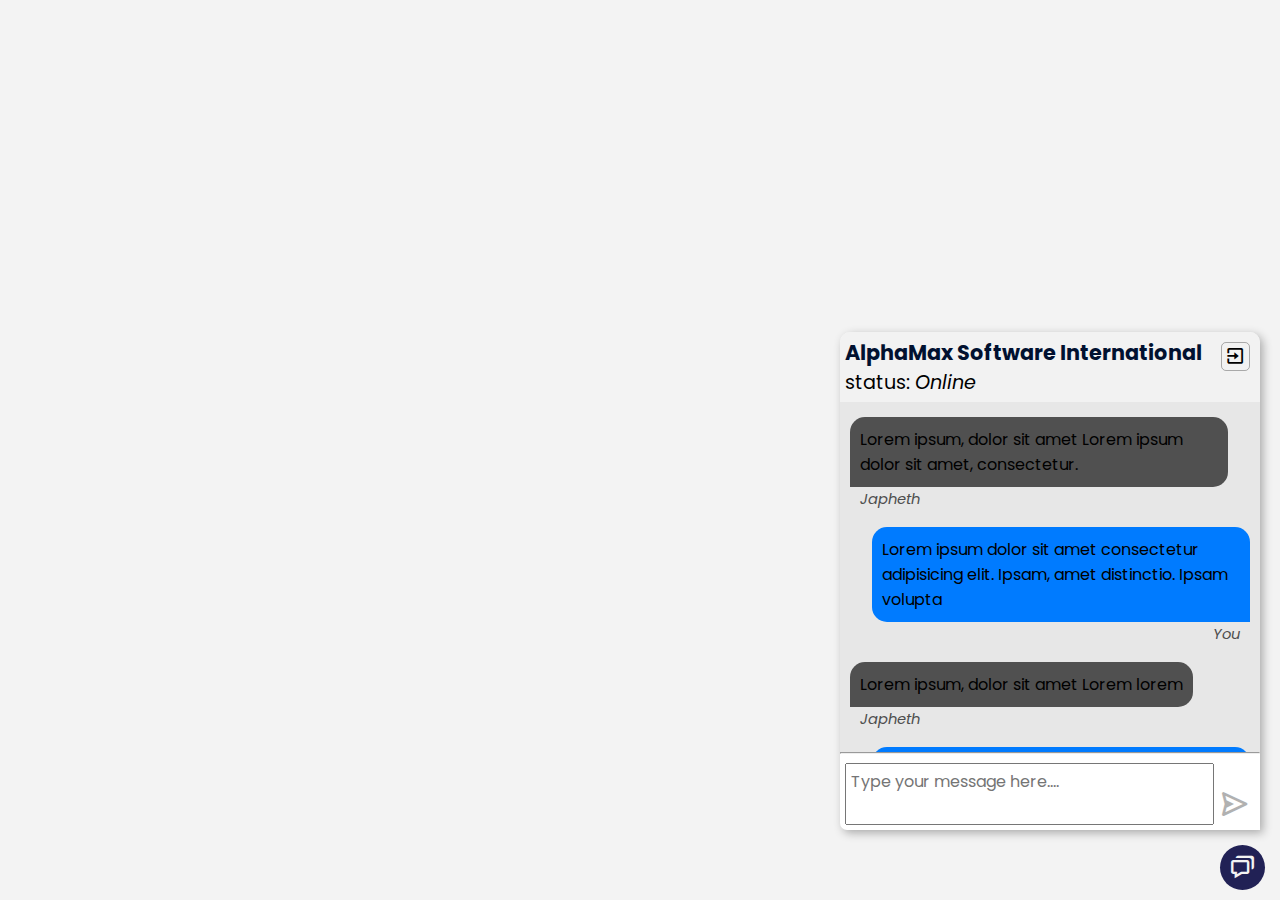
==== index.html @ 76e05b18 "Trial Pull" ====
<!DOCTYPE html>
<html lang="en">
<head>
    <meta charset="UTF-8">
    <meta name="viewport" content="width=device-width, initial-scale=1.0">
    <title>Chatbot v2.0</title>
    <link rel="stylesheet" href="style.css">
    <link href="https://fonts.googleapis.com/css2?family=Poppins:wght@200;300;500;600&display=swap" rel="stylesheet">
    <link rel="stylesheet" href="https://cdn.jsdelivr.net/npm/boxicons@latest/css/boxicons.min.css">
</head>
<body>
    <div class="icon">
        <i class='bx bx-chat active' id="open-chat"></i>
        <i class='bx bx-x' id="close-chat"></i>
    </div>
    <div class="container active">
        <div class="header">
            <i class='bx bx-exit' id="exitBtn"></i>
            <h2 class="title">AlphaMax Software International</h2>
            <p class="status">
                status: <span>Online</span> 
            </p>
        </div>
        <!-- Default Page -->
        <!-- <div class="body-container">
            <p>Share You Queries Here And We Will Get Back To You As Soon As Possible...</p>
            
            <div class="user_name cont">
                <span>Full Name</span>
                <input type="text" class="full-name" placeholder="e.g. John Doe">
            </div>
            <div class="user_email cont">
                <span>Email Address</span>
                <input type="text" class="email-add" placeholder="e.g. johndoe123@gmail.com">
            </div>
            <hr>
            <div class="start-buttons cont">
                <button type="button" id="start_convo">Start Conversation</button>
            </div>
        </div> -->
        
        <div class="chat-screen">
            <div class="receive-chat">
                Lorem ipsum, dolor sit amet Lorem ipsum dolor sit amet, consectetur.
                <p class="receive-name">Japheth</p>
            </div>
            <div class="send-chat">
                Lorem ipsum dolor sit amet consectetur adipisicing elit. Ipsam, amet distinctio. Ipsam volupta
                <p class="send-name">You</p>
            </div>
            <div class="receive-chat">
                Lorem ipsum, dolor sit amet Lorem lorem 
                <p class="receive-name">Japheth</p>
            </div>
            <div class="send-chat">
                Lorem ipsum dolor sit amet consectetur adipisicing elit. Ipsam, amet distinctio. Ipsam volupta
                <p class="send-name">You</p>
            </div>
        </div>
        <hr id="horizontal">
        <div id="input-container">
            <textarea id="input-textarea" placeholder="Type your message here...." rows="2"></textarea>
            <i class='bx bx-send' id="send-msg"></i>
        </div>
    </div>
    <script>
        
    </script>

</body>
</html>
---- style.css ----
*{
    margin: 0;
    padding: 0;
    box-sizing: border-box;
    font-family: 'Poppins', sans-serif;
    font-size: 1em;
}
body{
    background: #f3f3f3;
}
.icon{
    position: absolute;
    bottom: 10px;
    width: 45px;
    height: 45px;
    color: #f3f3f3;
    background: rgb(33, 33, 85);
    right: 15px;
    border-radius: 50%;
    padding: 5px;
    display: flex;
    align-items: center;
    justify-content: center;
    cursor: pointer;
    transition: all .6s;
}
.icon:hover{
    background: rgb(49, 49, 124);
    box-shadow: 5px 5px 10px rgba(0, 0, 0, 0.3);
}
.icon i{
    position: absolute;
    display: flex;
    align-items: center;
    justify-content: center;
    font-size: 1.7em;
    border-radius: 50%;
    opacity: 0;
    transition: all .5s;
}
.icon i.active{
    opacity: 1;
}
.container{
    display: none;
    position: absolute;
    width: 420px;
    background: #fff;
    bottom: 70px;
    right: 20px;
    transform: scale(.5);
    opacity: 0;
    box-shadow: 3px 3px 10px rgba(0, 0, 0, 0.3);
    border-top-left-radius: 10px;
    border-bottom-left-radius: 7px;
    border-top-right-radius: 10px;
    transition: all 0.5s;
}
.container.active{
    display: block;
    transform: scale(1);
    opacity: 1;
}
.container .header{
    position: relative;
    padding: 5px;
    border-top-left-radius: 10px;
    border-top-right-radius: 10px;
    width: 100%;
    background: rgba(235, 235, 235, 0.651);
}
.header i{
    position: absolute;
    right: 10px;
    top: 10px;
    font-size: 1.3em;
    padding: 3px;
    border-radius: 5px;
    border: 1px solid rgba(0, 0, 0, 0.3);
    transition: .6s ease;
    cursor: pointer;
}
.header i:hover{
    background: #020b1d;
    color: #fff;
}
.header .title{
    font-size: 1.3em;
    color: #011130;
}
.header .status{
    font-size: 1.2em;
    display: inline;
}
.header .status span{
    font-style: italic;
}
.body-container{
    display: flex;
    flex-direction: column;
    padding: 20px 10px;
}
.body-container p{
    color: #4e4e4e;
    padding-bottom: 10px;
}
.body-container .cont{
    display: flex;
    flex-direction: column;
    justify-content: center;
    margin: 10px;
}
.body-container .cont span{
    font-style: italic;
    color: #313131;
    letter-spacing: 1.2px;
}
.body-container .cont input{
    padding: 1px 5px;
    color: #202020;
}
.body-container hr{
    width: 100%;
    margin-top: 40px;
}
.body-container .start-buttons{
    padding: 10px;
}
.start-buttons button{
    padding: 2px;
    background: #1045af;
    color: #f3f3f3;
    font-size: 1.2em;
    border: none;
    outline: none;
    border-radius: 5px;
    cursor: pointer;
    transition: all .6s;
}
.start-buttons button:hover{
    background: #2461db;
    box-shadow: 5px 5px 10px rgba(0, 0, 0, 0.3);
}
/* For the chat typing conversations */
.chat-screen{
    width: 100%;
    height: 350px;
    background: rgb(231, 231, 231);
    overflow-y: auto;
    padding-top: 10px;
}
.receive-chat{
    border-top-left-radius: 15px;
    border-top-right-radius: 15px;
    border-bottom-right-radius: 15px;
    margin: 5px auto 40px 10px;
    max-width: 90%;
    width: fit-content;
    padding: 10px;
    background: #505050;
    position: relative;
}
.receive-chat .receive-name{
    position: absolute;
    left: 10px;
    bottom: -23px;
    font-size: 0.92em;
    font-style: italic;
    color: #4e4e4e;
}
.send-chat{
    border-top-left-radius: 15px;
    border-top-right-radius: 15px;
    border-bottom-left-radius: 15px;
    margin: 5px 10px 40px auto;
    max-width: 90%;
    padding: 10px;
    width: fit-content;
    background: #007bff;
    position: relative;
}
.send-chat .send-name{
    position: absolute;
    right: 10px;
    bottom: -23px;
    font-size: 0.92em;
    font-style: italic;
    color: #4e4e4e;
}


/* User Chat Input Area */
#input-container {
    display: flex;
    padding: 5px;
}
#horizontal{
    margin-bottom: 4px;
}
#input-container i{
    position: absolute;
    right: 10px;
    bottom: 10px;
    font-size: 2em;
    opacity: 0.3;
}
#input-container i.active{
    opacity: 1;
    color: #007bff;
}

textarea {
    width: 90%;
    resize: none;
    padding: 5px;
    color: #4e4e4e;
}
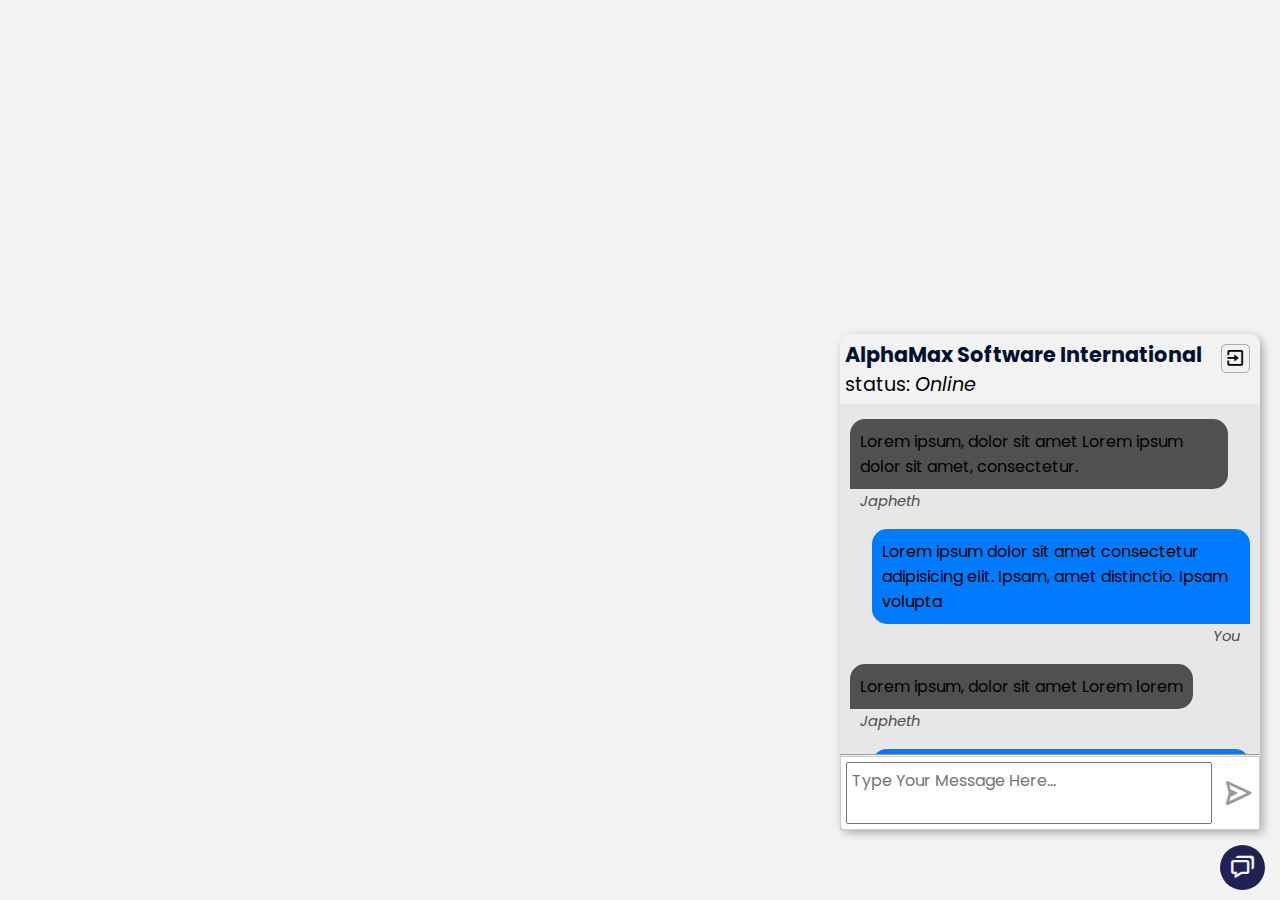
==== commit 2d2bae9c: "Updated the Button opacity" ====
--- a/index.html
+++ b/index.html
@@ -59,13 +59,12 @@
         </div>
         <hr id="horizontal">
         <div id="input-container">
-            <textarea id="input-textarea" placeholder="Type your message here...." rows="2"></textarea>
+            <textarea id="input-textarea" placeholder="Type Your Message Here..."></textarea>
             <i class='bx bx-send' id="send-msg"></i>
         </div>
     </div>
-    <script>
-        
-    </script>
 
+<script src="script.js"></script>
+<script src="send-btn.js"></script>
 </body>
 </html>--- a/style.css
+++ b/style.css
@@ -192,26 +192,28 @@
 /* User Chat Input Area */
 #input-container {
     display: flex;
-    padding: 5px;
-}
-#horizontal{
-    margin-bottom: 4px;
-}
-#input-container i{
-    position: absolute;
-    right: 10px;
-    bottom: 10px;
+    align-items: center;
+    border: 1px solid #ccc;
+    padding: 5px;
+    position: relative;
+}
+  
+  #input-textarea {
+    width: 100%;
+    resize: none;
+    padding: 5px;
+    color: #4e4e4e;
+  }
+  
+.bx-send{
     font-size: 2em;
-    opacity: 0.3;
-}
-#input-container i.active{
+    opacity: 0.4;
+    margin-left: 10px;
+    cursor: not-allowed;
+}
+.bx-send.active{
+    color: #007bff;
+    cursor: pointer;
     opacity: 1;
-    color: #007bff;
-}
-
-textarea {
-    width: 90%;
-    resize: none;
-    padding: 5px;
-    color: #4e4e4e;
-}
+}
+  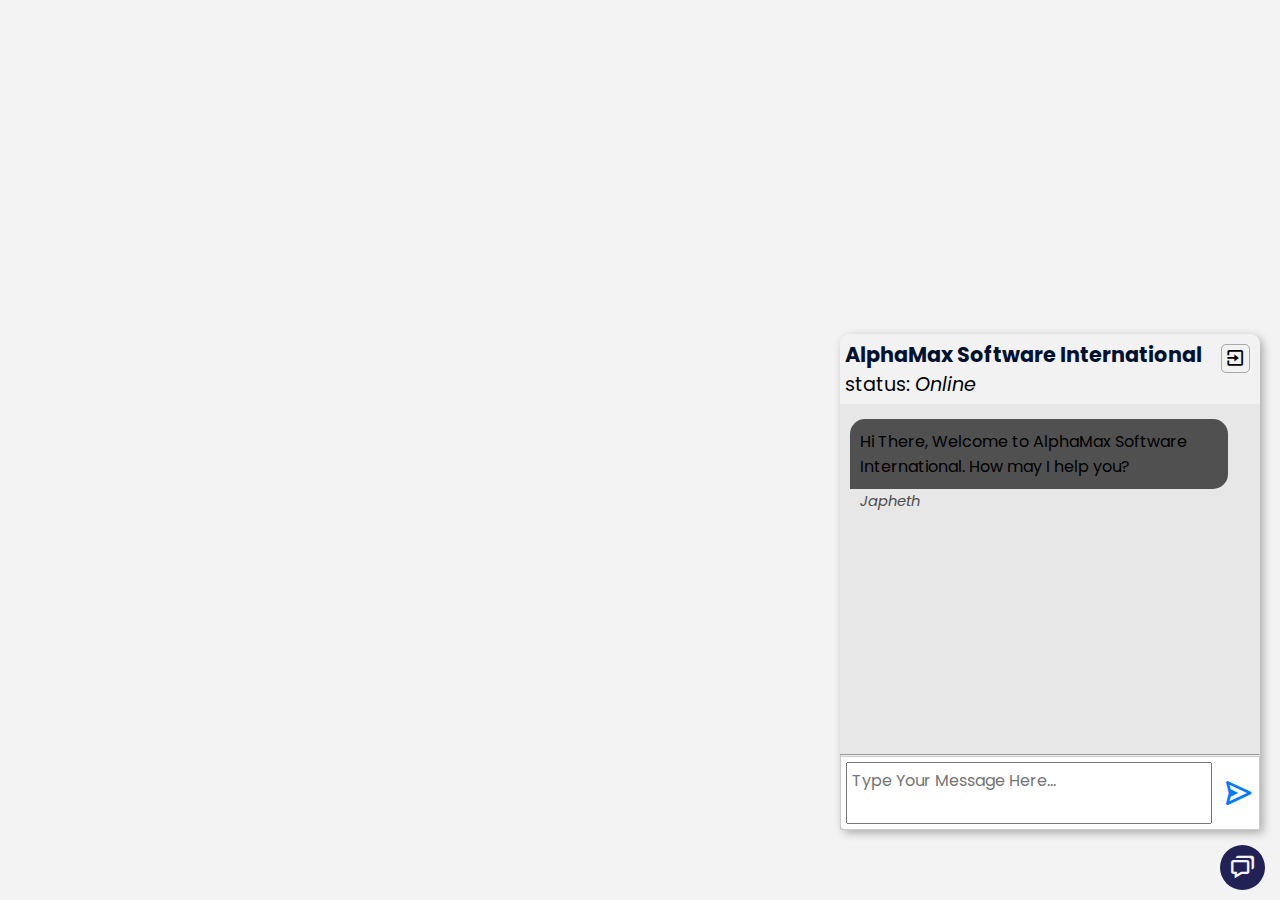
==== commit f2ae21f1: "Upladted the chat display convo" ====
--- a/index.html
+++ b/index.html
@@ -41,9 +41,10 @@
         
         <div class="chat-screen">
             <div class="receive-chat">
-                Lorem ipsum, dolor sit amet Lorem ipsum dolor sit amet, consectetur.
+                Hi There, Welcome to AlphaMax Software International. How may I help you?
                 <p class="receive-name">Japheth</p>
             </div>
+            <!--
             <div class="send-chat">
                 Lorem ipsum dolor sit amet consectetur adipisicing elit. Ipsam, amet distinctio. Ipsam volupta
                 <p class="send-name">You</p>
@@ -55,12 +56,12 @@
             <div class="send-chat">
                 Lorem ipsum dolor sit amet consectetur adipisicing elit. Ipsam, amet distinctio. Ipsam volupta
                 <p class="send-name">You</p>
-            </div>
+            </div> -->
         </div>
         <hr id="horizontal">
         <div id="input-container">
             <textarea id="input-textarea" placeholder="Type Your Message Here..."></textarea>
-            <i class='bx bx-send' id="send-msg"></i>
+            <i class='bx bx-send active' id="send-msg"></i>
         </div>
     </div>
 
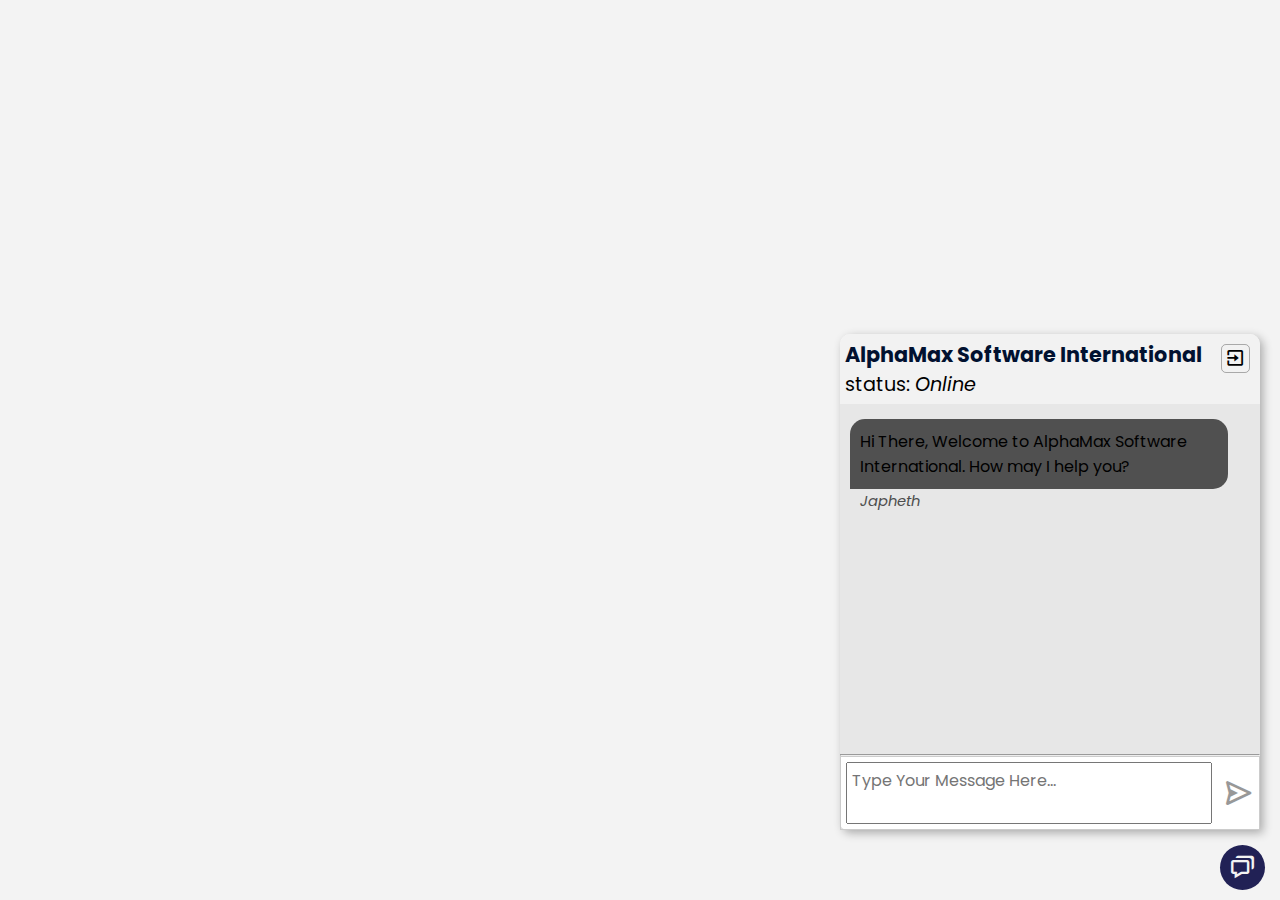
==== commit 89b938f5: "Upladted the chat display convo" ====
--- a/index.html
+++ b/index.html
@@ -61,7 +61,7 @@
         <hr id="horizontal">
         <div id="input-container">
             <textarea id="input-textarea" placeholder="Type Your Message Here..."></textarea>
-            <i class='bx bx-send active' id="send-msg"></i>
+            <i class='bx bx-send' id="send-msg"></i>
         </div>
     </div>
 
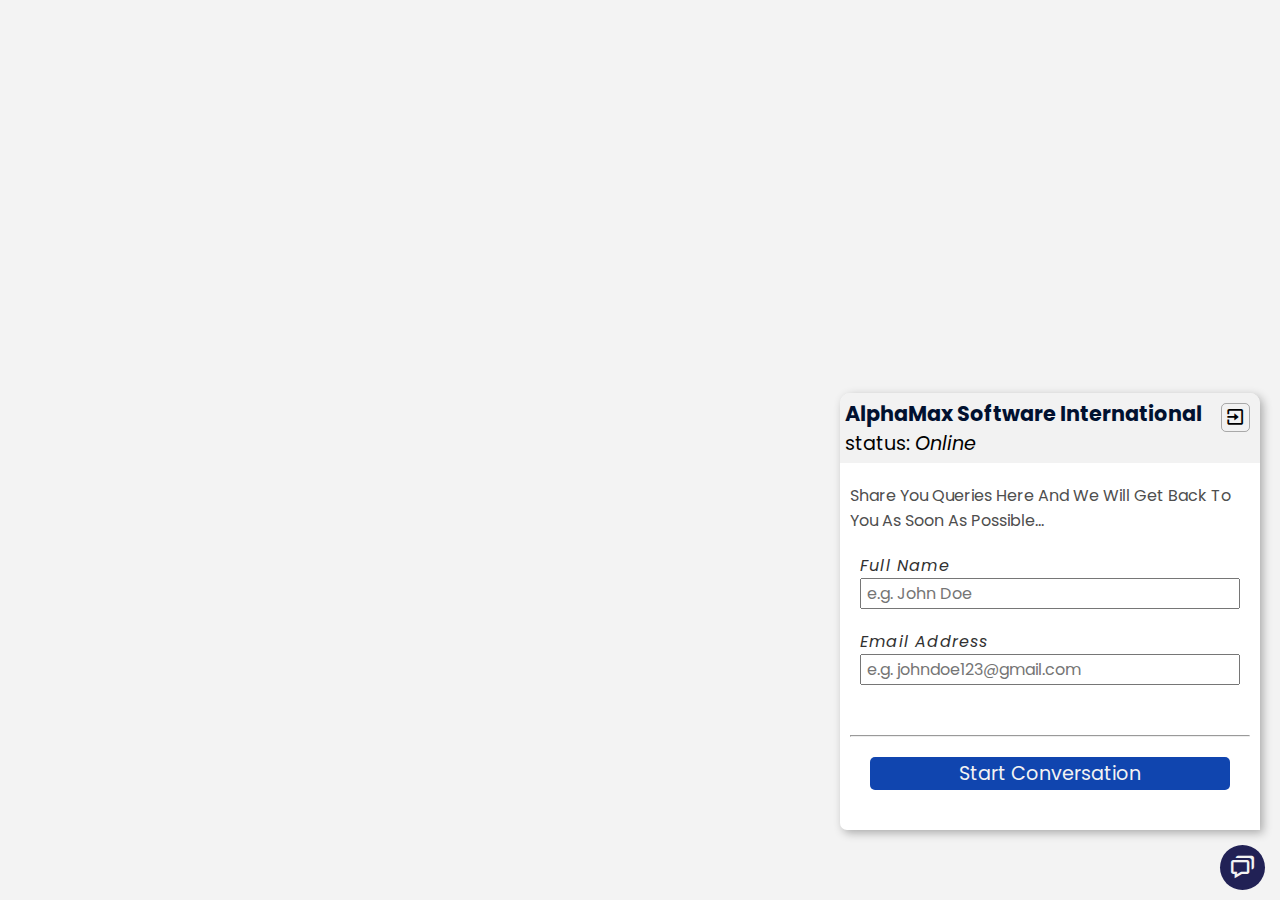
==== commit 9345195b: "chatbot update" ====
--- a/index.html
+++ b/index.html
@@ -22,7 +22,7 @@
             </p>
         </div>
         <!-- Default Page -->
-        <!-- <div class="body-container">
+        <div class="body-container">
             <p>Share You Queries Here And We Will Get Back To You As Soon As Possible...</p>
             
             <div class="user_name cont">
@@ -37,31 +37,21 @@
             <div class="start-buttons cont">
                 <button type="button" id="start_convo">Start Conversation</button>
             </div>
-        </div> -->
-        
-        <div class="chat-screen">
-            <div class="receive-chat">
-                Hi There, Welcome to AlphaMax Software International. How may I help you?
-                <p class="receive-name">Japheth</p>
+        </div>
+        <div class="chat-container active">
+            <div class="chat-screen">
+                <div class="receive-chat">
+                    <pre class="message">Hi There, Welcome to AlphaMax Software International. 
+How may I help you?</pre>
+                    <!-- <pre>pre> -->
+                    <p class="receive-name">Japheth</p>
+                </div>
             </div>
-            <!--
-            <div class="send-chat">
-                Lorem ipsum dolor sit amet consectetur adipisicing elit. Ipsam, amet distinctio. Ipsam volupta
-                <p class="send-name">You</p>
+            <hr id="horizontal">
+            <div id="input-container">
+                <textarea id="input-textarea" placeholder="Type Your Message Here..."></textarea>
+                <i class='bx bx-send' id="send-msg"></i>
             </div>
-            <div class="receive-chat">
-                Lorem ipsum, dolor sit amet Lorem lorem 
-                <p class="receive-name">Japheth</p>
-            </div>
-            <div class="send-chat">
-                Lorem ipsum dolor sit amet consectetur adipisicing elit. Ipsam, amet distinctio. Ipsam volupta
-                <p class="send-name">You</p>
-            </div> -->
-        </div>
-        <hr id="horizontal">
-        <div id="input-container">
-            <textarea id="input-textarea" placeholder="Type Your Message Here..."></textarea>
-            <i class='bx bx-send' id="send-msg"></i>
         </div>
     </div>
 
--- a/style.css
+++ b/style.css
@@ -100,6 +100,9 @@
     flex-direction: column;
     padding: 20px 10px;
 }
+.body-container.active{
+    display: none;
+}
 .body-container p{
     color: #4e4e4e;
     padding-bottom: 10px;
@@ -144,10 +147,16 @@
 /* For the chat typing conversations */
 .chat-screen{
     width: 100%;
-    height: 350px;
+    height: 300px;
     background: rgb(231, 231, 231);
     overflow-y: auto;
     padding-top: 10px;
+}
+.chat-container.active{
+    display: none;
+}
+.message {
+    white-space: pre-wrap;
 }
 .receive-chat{
     border-top-left-radius: 15px;
@@ -157,8 +166,9 @@
     max-width: 90%;
     width: fit-content;
     padding: 10px;
-    background: #505050;
-    position: relative;
+    background: #ccccccb4;
+    position: relative;
+    box-shadow: 5px 3px 10px rgba(0, 0, 0, 0.2);
 }
 .receive-chat .receive-name{
     position: absolute;
@@ -176,8 +186,9 @@
     max-width: 90%;
     padding: 10px;
     width: fit-content;
-    background: #007bff;
-    position: relative;
+    background: #0092557a;
+    position: relative;
+    box-shadow: -5px 3px 10px rgba(0, 0, 0, 0.2);
 }
 .send-chat .send-name{
     position: absolute;
@@ -187,8 +198,6 @@
     font-style: italic;
     color: #4e4e4e;
 }
-
-
 /* User Chat Input Area */
 #input-container {
     display: flex;
@@ -197,23 +206,23 @@
     padding: 5px;
     position: relative;
 }
-  
-  #input-textarea {
+#input-textarea {
     width: 100%;
     resize: none;
     padding: 5px;
     color: #4e4e4e;
-  }
-  
+}
 .bx-send{
     font-size: 2em;
-    opacity: 0.4;
+    /* visibility: hidden; */
+    opacity: .4;
     margin-left: 10px;
     cursor: not-allowed;
 }
 .bx-send.active{
     color: #007bff;
     cursor: pointer;
+    /* visibility: visible; */
     opacity: 1;
 }
   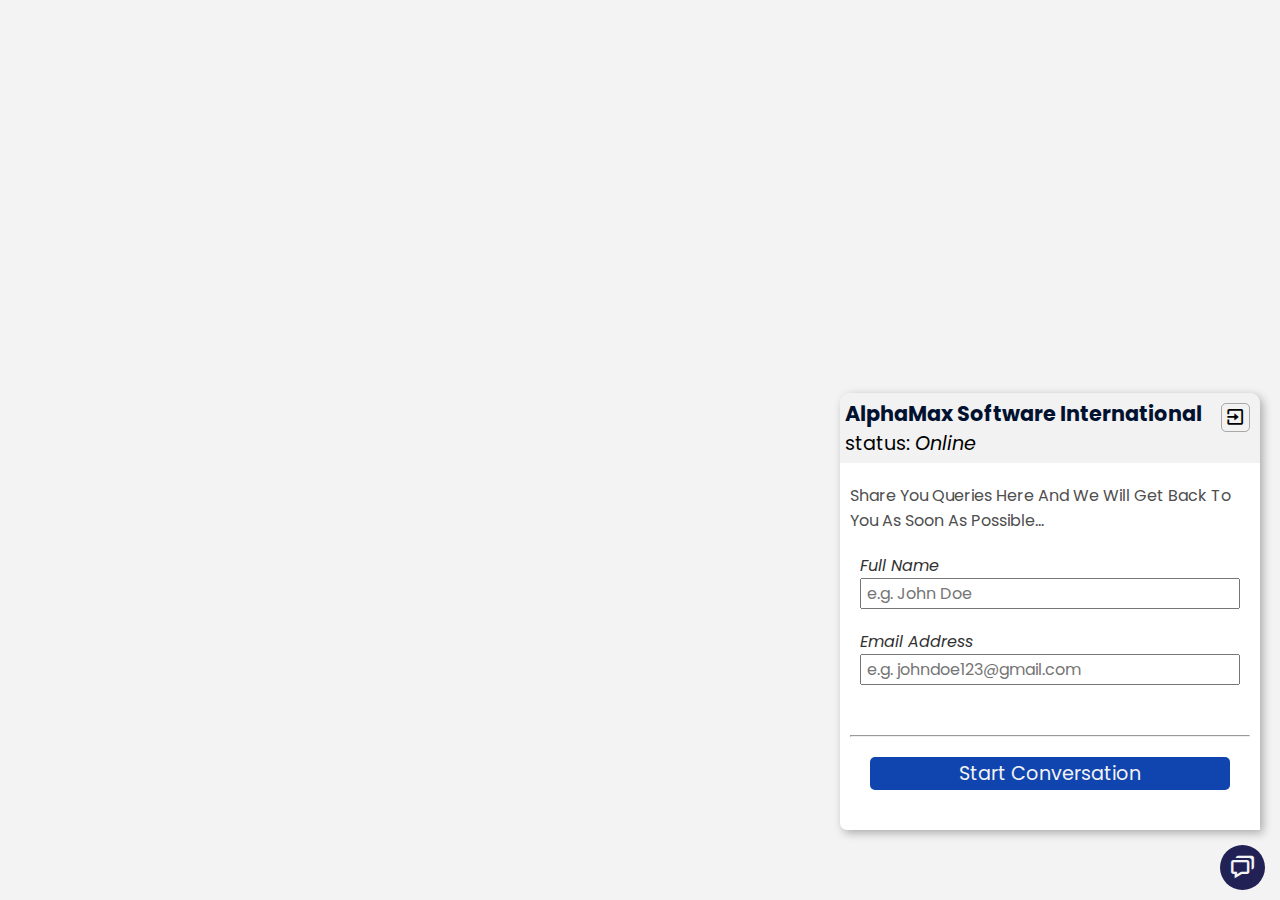
==== commit c04fd5bc: "Chatbot v2.0" ====
--- a/index.html
+++ b/index.html
@@ -40,12 +40,7 @@
         </div>
         <div class="chat-container active">
             <div class="chat-screen">
-                <div class="receive-chat">
-                    <pre class="message">Hi There, Welcome to AlphaMax Software International. 
-How may I help you?</pre>
-                    <!-- <pre>pre> -->
-                    <p class="receive-name">Japheth</p>
-                </div>
+                <!-- The chat conversation goes here...... -->
             </div>
             <hr id="horizontal">
             <div id="input-container">
--- a/style.css
+++ b/style.css
@@ -116,7 +116,6 @@
 .body-container .cont span{
     font-style: italic;
     color: #313131;
-    letter-spacing: 1.2px;
 }
 .body-container .cont input{
     padding: 1px 5px;
@@ -147,7 +146,7 @@
 /* For the chat typing conversations */
 .chat-screen{
     width: 100%;
-    height: 300px;
+    height: 350px;
     background: rgb(231, 231, 231);
     overflow-y: auto;
     padding-top: 10px;
@@ -224,5 +223,4 @@
     cursor: pointer;
     /* visibility: visible; */
     opacity: 1;
-}
-  +}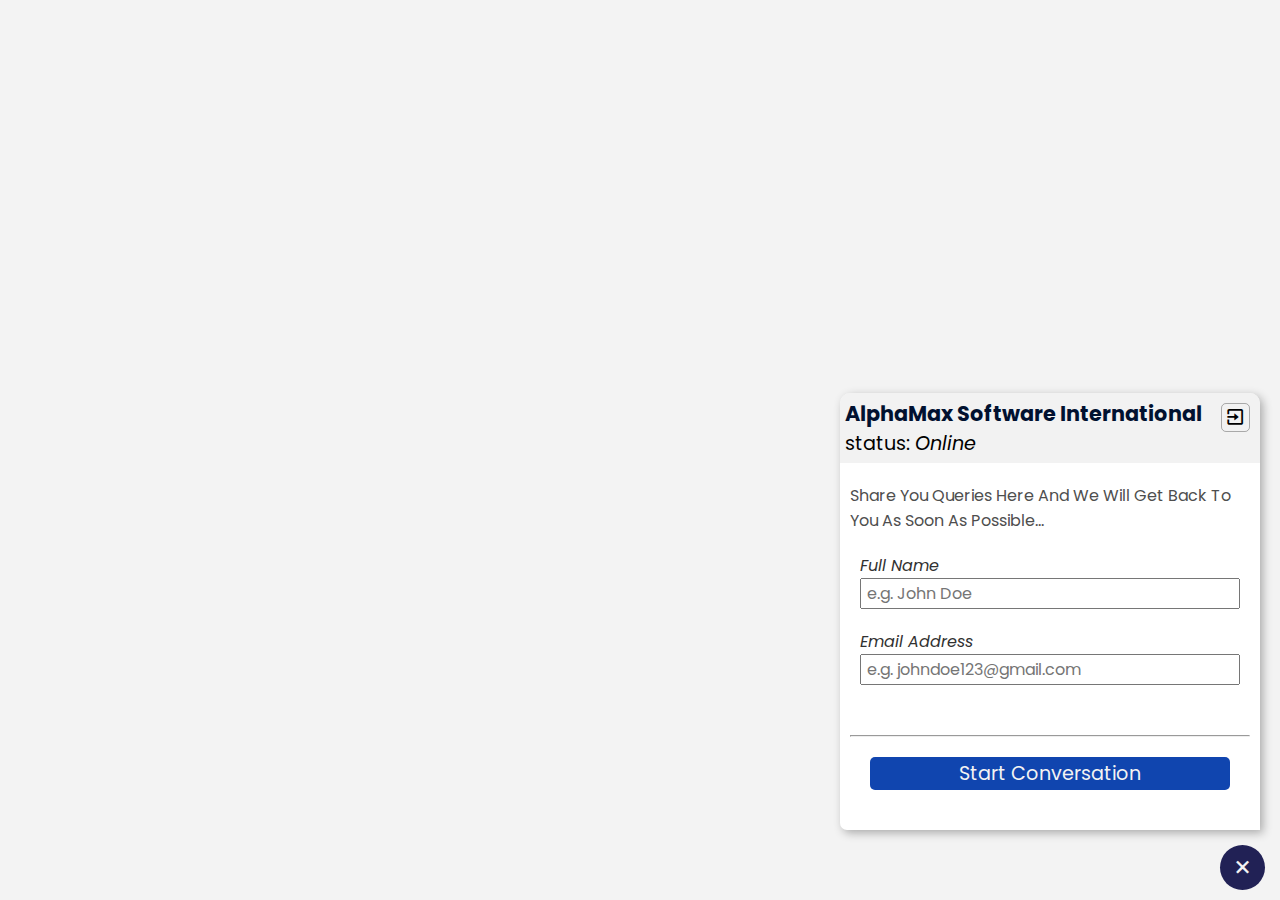
==== commit a53d2a4d: "Update index.html" ====
--- a/index.html
+++ b/index.html
@@ -10,8 +10,8 @@
 </head>
 <body>
     <div class="icon">
-        <i class='bx bx-chat active' id="open-chat"></i>
-        <i class='bx bx-x' id="close-chat"></i>
+        <i class='bx bx-chat' id="open-chat"></i>
+        <i class='bx bx-x active' id="close-chat"></i>
     </div>
     <div class="container active">
         <div class="header">
@@ -53,4 +53,4 @@
 <script src="script.js"></script>
 <script src="send-btn.js"></script>
 </body>
-</html>+</html>
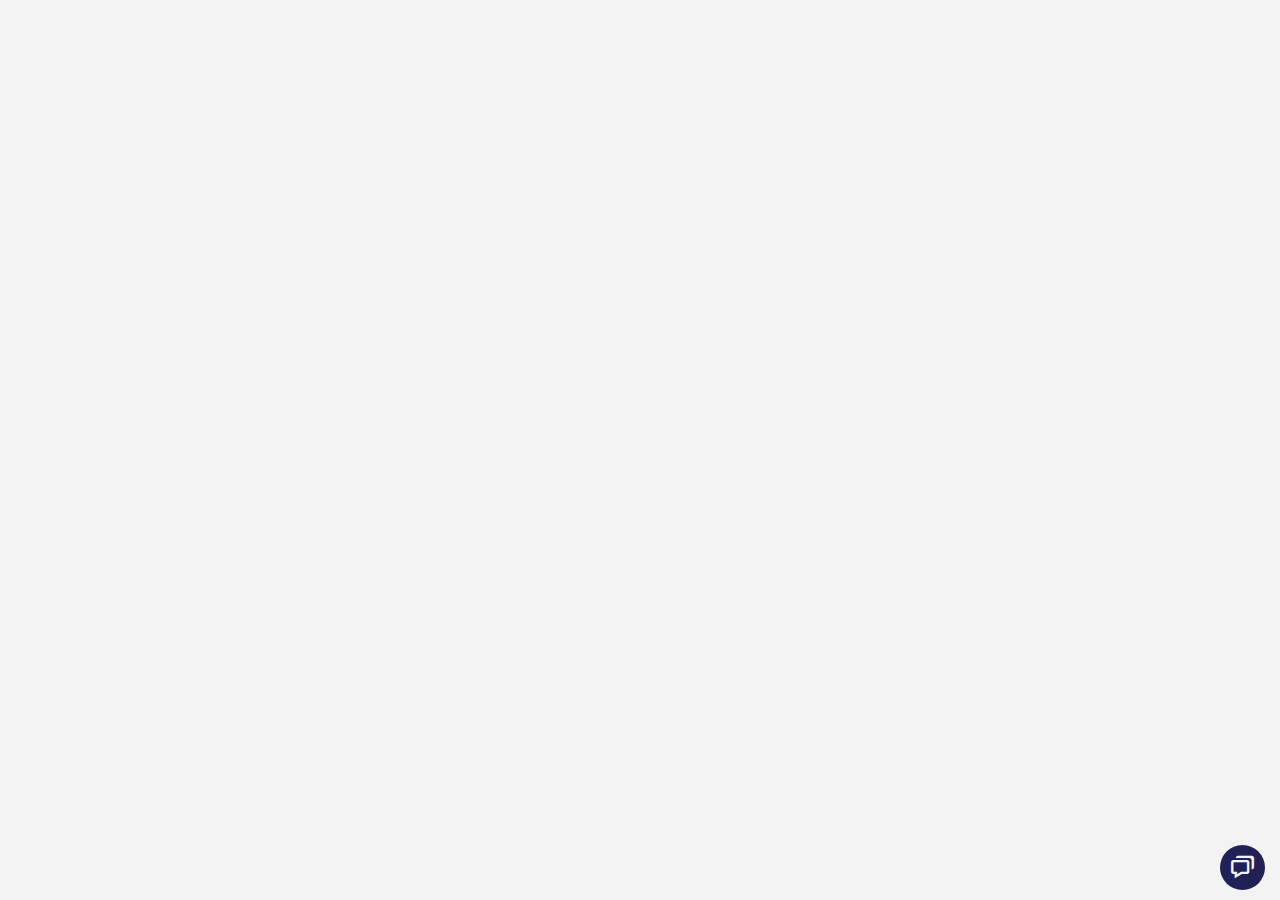
==== commit 431d7698: "Update index.html" ====
--- a/index.html
+++ b/index.html
@@ -10,10 +10,10 @@
 </head>
 <body>
     <div class="icon">
-        <i class='bx bx-chat' id="open-chat"></i>
-        <i class='bx bx-x active' id="close-chat"></i>
+        <i class='bx bx-chat active' id="open-chat"></i>
+        <i class='bx bx-x' id="close-chat"></i>
     </div>
-    <div class="container active">
+    <div class="container">
         <div class="header">
             <i class='bx bx-exit' id="exitBtn"></i>
             <h2 class="title">AlphaMax Software International</h2>
